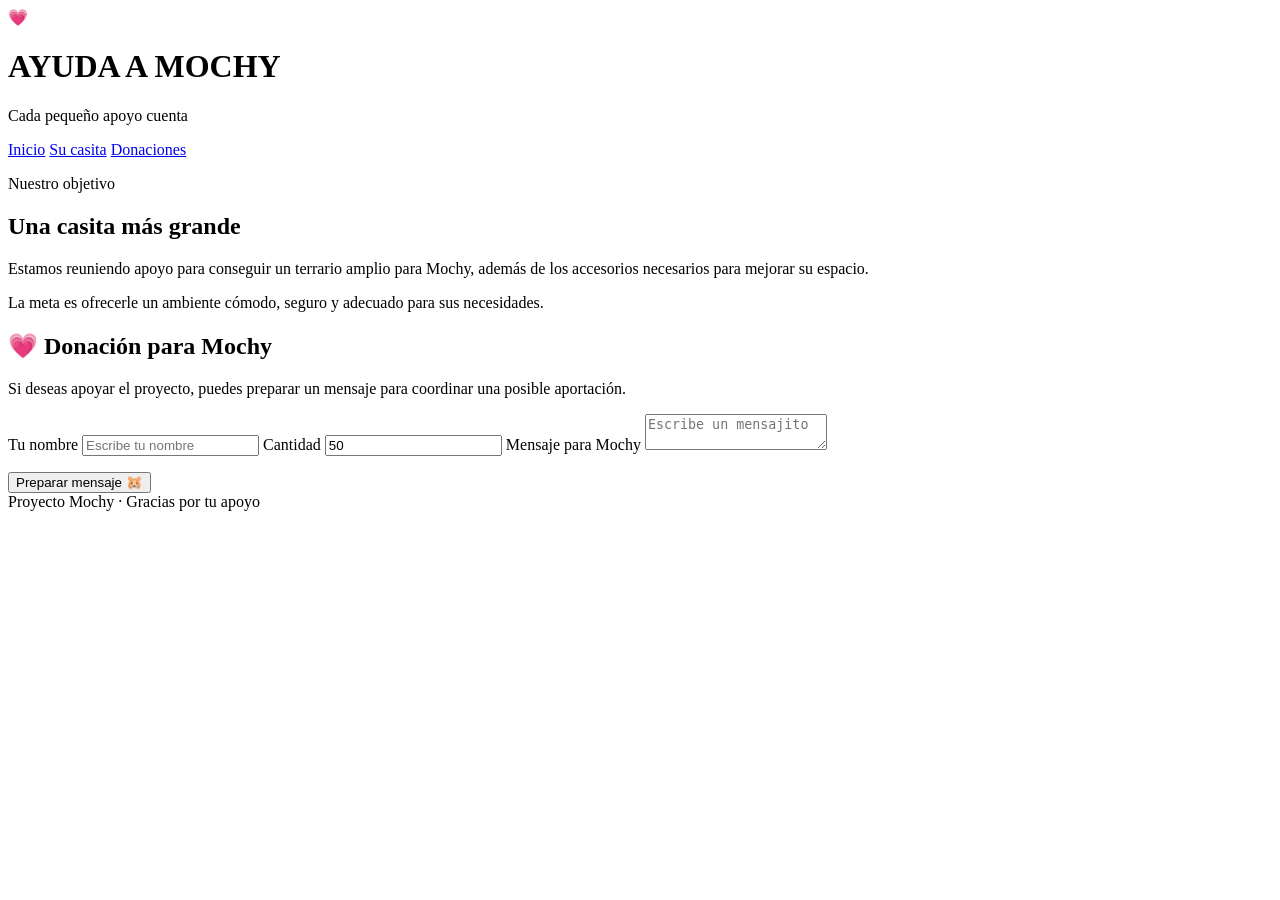
==== donaciones.html @ e06406d3 "Add files via upload" ====
<!DOCTYPE html>
<html lang="es">
<head>
  <meta charset="UTF-8">
  <meta name="viewport" content="width=device-width, initial-scale=1.0">
  <title>Mochy | Donaciones</title>

  <link rel="preconnect" href="https://fonts.googleapis.com">
  <link rel="preconnect" href="https://fonts.gstatic.com" crossorigin>
  <link href="https://fonts.googleapis.com/css2?family=Fredoka:wght@400;500;600;700&family=Nunito:wght@400;600;700;800&display=swap" rel="stylesheet">

  <link rel="stylesheet" href="CSS/styles.css">
</head>
<body>

<div class="sky"></div>

<div class="wrap">

  <header class="hero">
    <div class="logo">💗</div>
    <h1>AYUDA A MOCHY</h1>
    <p class="tagline">Cada pequeño apoyo cuenta</p>

    <nav class="menu">
      <a href="index.html">Inicio</a>
      <a href="casita.html">Su casita</a>
      <a href="donaciones.html">Donaciones</a>
    </nav>
  </header>

  <main>

    <section class="panel">
      <p class="eyebrow">Nuestro objetivo</p>
      <h2>Una casita más grande</h2>

      <p>
        Estamos reuniendo apoyo para conseguir un terrario
        amplio para Mochy, además de los accesorios necesarios
        para mejorar su espacio.
      </p>

      <p>
        La meta es ofrecerle un ambiente cómodo, seguro
        y adecuado para sus necesidades.
      </p>
    </section>

    <section class="donate">
      <h2>💗 Donación para Mochy</h2>

      <p class="sub">
        Si deseas apoyar el proyecto, puedes preparar
        un mensaje para coordinar una posible aportación.
      </p>

      <form id="donation-form">

        <label for="donor-name">Tu nombre</label>
        <input id="donor-name" type="text"
          placeholder="Escribe tu nombre">

        <label for="donor-amount">Cantidad</label>
        <input id="donor-amount" type="number"
          min="1" value="50" required>

        <label for="donor-msg">Mensaje para Mochy</label>
        <textarea id="donor-msg"
          placeholder="Escribe un mensajito"></textarea>

        <p id="form-error" class="error"></p>

        <button class="send" type="submit">
          Preparar mensaje 🐹
        </button>

      </form>

      <div id="thanks" hidden>
        <h3>¡Muchas gracias!</h3>
        <p id="copy-text"></p>
        <button class="solid" id="copy-btn" type="button">
          Copiar mensaje
        </button>
      </div>

    </section>

  </main>

  <footer>
    Proyecto Mochy · Gracias por tu apoyo
  </footer>

</div>

<script src="JS/script.js"></script>
</body>
</html>
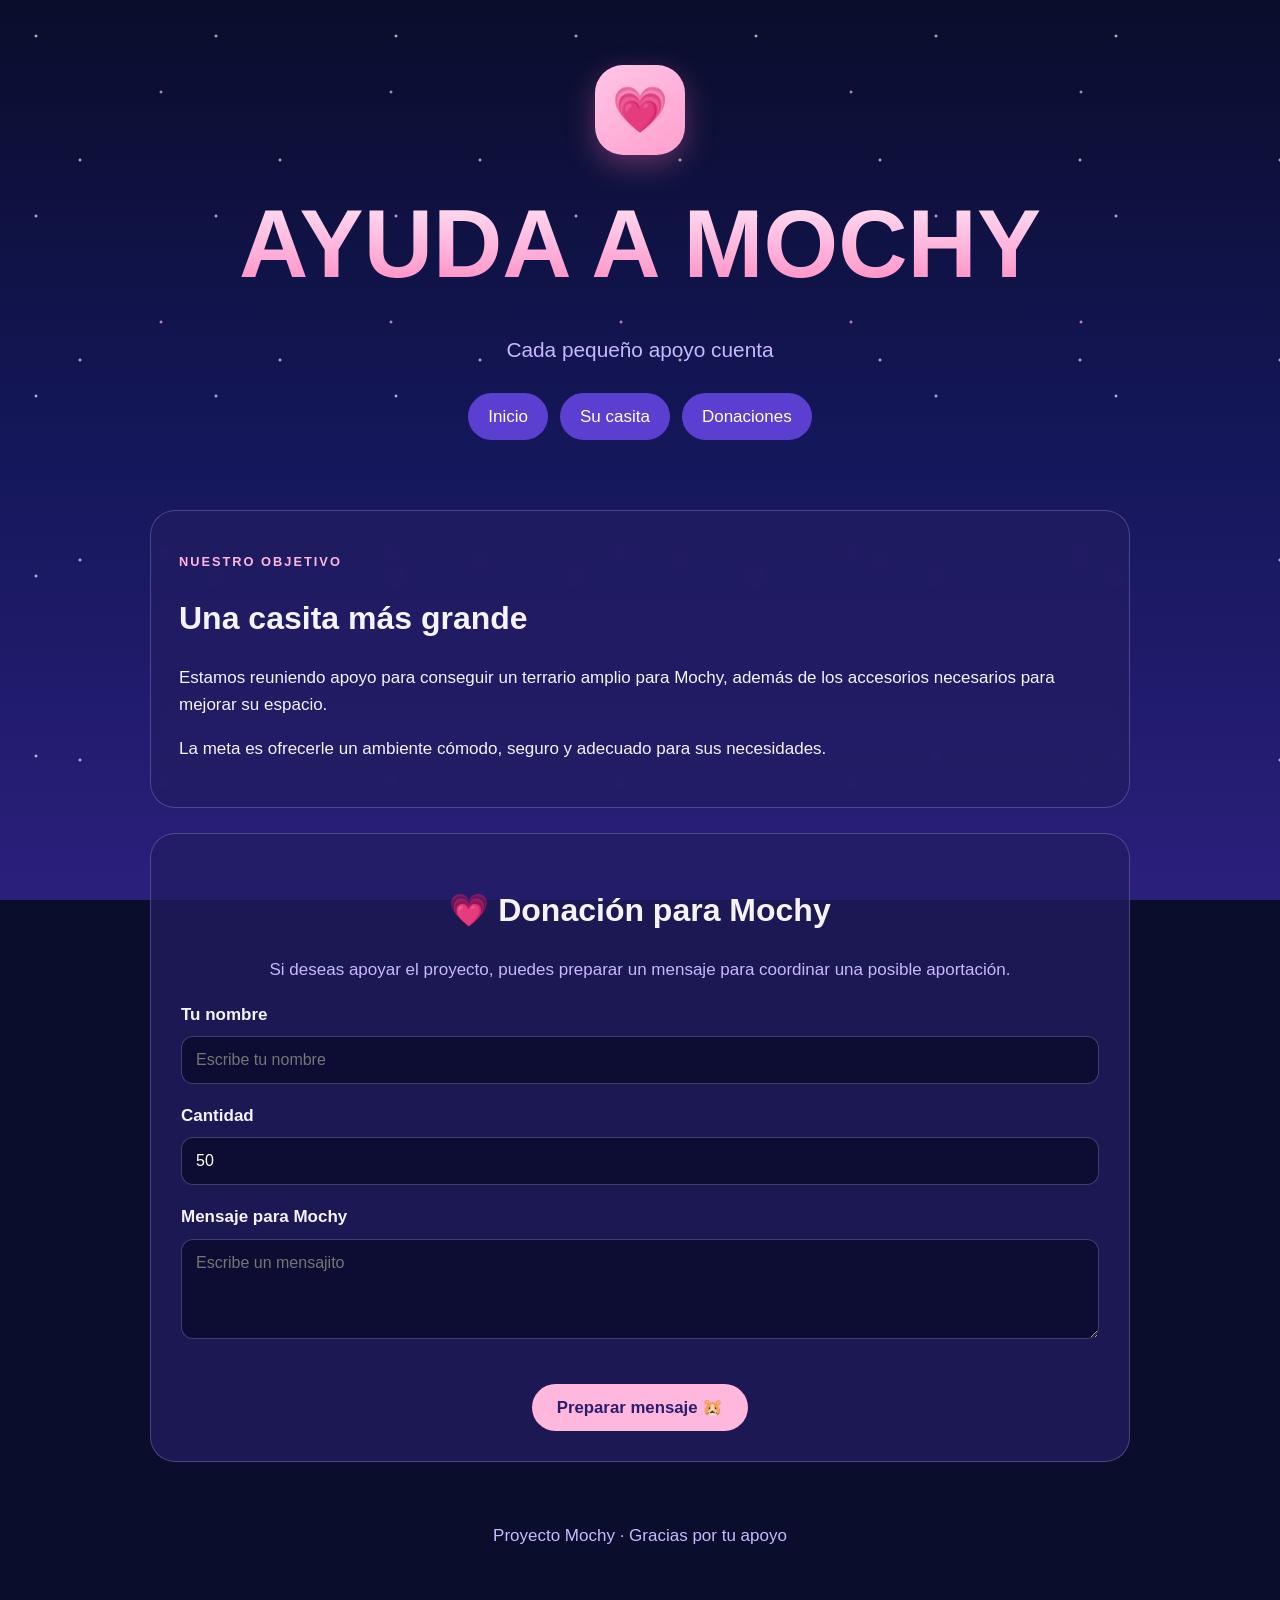
==== commit 4f1ec3a5: "Fix HTML formatting and ensure proper structure" ====
--- a/donaciones.html
+++ b/donaciones.html
@@ -1,3 +1,4 @@
+
 <!DOCTYPE html>
 <html lang="es">
 <head>
@@ -97,4 +98,4 @@
 
 <script src="JS/script.js"></script>
 </body>
-</html>+</html>
--- a/CSS/styles.css
+++ b/CSS/styles.css
@@ -0,0 +1,272 @@
+:root {
+  --night: #0a0d2b;
+  --violet: #5a3fd0;
+  --pink: #ffb7de;
+  --rose: #ff6fae;
+  --ink: #f6f2ff;
+  --lilac: #c9b8ff;
+  --card: rgba(34, 28, 98, 0.75);
+  --line: rgba(201, 184, 255, 0.28);
+}
+
+* {
+  box-sizing: border-box;
+}
+
+html {
+  scroll-behavior: smooth;
+}
+
+body {
+  margin: 0;
+  padding: 20px;
+  background: var(--night);
+  color: var(--ink);
+  font-family: 'Nunito', sans-serif;
+  font-size: 17px;
+  line-height: 1.6;
+}
+
+.sky {
+  position: fixed;
+  inset: 0;
+  z-index: -1;
+  pointer-events: none;
+  background:
+    radial-gradient(2px 2px at 20% 20%, white, transparent),
+    radial-gradient(2px 2px at 70% 40%, #ffc6e6, transparent),
+    radial-gradient(2px 2px at 40% 80%, white, transparent),
+    linear-gradient(180deg, #0a0d2b, #14175a, #2b1f7c);
+  background-size: 180px 180px, 230px 230px, 200px 200px, auto;
+}
+
+.wrap {
+  max-width: 980px;
+  margin: auto;
+}
+
+.hero {
+  text-align: center;
+  padding: 45px 10px;
+  display: flex;
+  flex-direction: column;
+  align-items: center;
+  gap: 12px;
+}
+
+.logo {
+  width: 90px;
+  height: 90px;
+  border-radius: 28px;
+  background: linear-gradient(145deg, #ffc6e6, #ff9fcf);
+  display: grid;
+  place-items: center;
+  font-size: 45px;
+  box-shadow: 0 10px 30px #ff6fae55;
+}
+
+h1 {
+  margin: 0;
+  font-family: 'Fredoka', sans-serif;
+  font-size: clamp(3rem, 10vw, 6rem);
+  background: linear-gradient(180deg, white, var(--pink), var(--rose));
+  background-clip: text;
+  -webkit-background-clip: text;
+  color: transparent;
+}
+
+.tagline {
+  color: var(--lilac);
+  font-family: 'Fredoka', sans-serif;
+  font-size: 1.3rem;
+  margin: 0;
+}
+
+.menu {
+  display: flex;
+  flex-wrap: wrap;
+  justify-content: center;
+  gap: 12px;
+  margin-top: 15px;
+}
+
+.menu a {
+  text-decoration: none;
+  color: white;
+  background: var(--violet);
+  padding: 10px 20px;
+  border-radius: 25px;
+  transition: 0.3s;
+}
+
+.menu a:hover {
+  background: var(--rose);
+  transform: translateY(-3px);
+}
+
+section {
+  margin: 25px 0;
+}
+
+.panel {
+  background: var(--card);
+  border: 1px solid var(--line);
+  border-radius: 25px;
+  padding: 28px;
+  margin: 25px 0;
+  backdrop-filter: blur(6px);
+}
+
+h2, h3 {
+  font-family: 'Fredoka', sans-serif;
+}
+
+h2 {
+  font-size: 2rem;
+  line-height: 1.2;
+}
+
+.eyebrow {
+  color: var(--pink);
+  font-weight: 800;
+  text-transform: uppercase;
+  letter-spacing: 2px;
+  font-size: 0.8rem;
+}
+
+.who {
+  display: grid;
+  grid-template-columns: 1fr 1fr;
+  gap: 25px;
+  align-items: center;
+}
+
+.photo-img {
+  width: 100%;
+  border-radius: 20px;
+  border: 3px solid var(--line);
+}
+
+.facts {
+  display: grid;
+  grid-template-columns: repeat(4, 1fr);
+  gap: 12px;
+}
+
+.fact {
+  background: rgba(90, 63, 208, 0.4);
+  border: 1px solid var(--line);
+  border-radius: 18px;
+  padding: 18px;
+}
+
+.fact span {
+  display: block;
+  color: var(--lilac);
+  font-size: 0.8rem;
+}
+
+.fact b {
+  display: block;
+  font-family: 'Fredoka', sans-serif;
+  font-size: 1.2rem;
+}
+
+.likes {
+  display: grid;
+  grid-template-columns: repeat(2, 1fr);
+  gap: 15px;
+}
+
+.like {
+  background: rgba(90, 63, 208, 0.35);
+  border: 1px solid var(--line);
+  padding: 20px;
+  border-radius: 20px;
+}
+
+.like h3 {
+  color: var(--pink);
+}
+
+.donate {
+  background: var(--card);
+  border: 1px solid var(--line);
+  border-radius: 25px;
+  padding: 30px;
+  text-align: center;
+}
+
+.sub {
+  color: var(--lilac);
+}
+
+label {
+  display: block;
+  text-align: left;
+  margin-top: 18px;
+  font-weight: 800;
+}
+
+input, textarea {
+  width: 100%;
+  padding: 14px;
+  margin-top: 8px;
+  border-radius: 12px;
+  border: 1px solid var(--line);
+  background: rgba(10, 12, 44, 0.8);
+  color: white;
+  font-family: inherit;
+  font-size: 1rem;
+}
+
+textarea {
+  min-height: 100px;
+  resize: vertical;
+}
+
+button, .cta {
+  border: none;
+  cursor: pointer;
+  display: inline-block;
+  margin-top: 20px;
+  padding: 13px 25px;
+  border-radius: 30px;
+  background: var(--pink);
+  color: #2a1d6e;
+  font-family: 'Fredoka', sans-serif;
+  font-size: 1.05rem;
+  font-weight: 600;
+  text-decoration: none;
+  transition: 0.3s;
+}
+
+button:hover, .cta:hover {
+  background: var(--rose);
+  color: white;
+  transform: translateY(-3px);
+}
+
+.error {
+  color: #ff9fb4;
+}
+
+footer {
+  text-align: center;
+  padding: 35px 10px;
+  color: var(--lilac);
+}
+
+@media (max-width: 650px) {
+  .who {
+    grid-template-columns: 1fr;
+  }
+
+  .facts {
+    grid-template-columns: repeat(2, 1fr);
+  }
+
+  .likes {
+    grid-template-columns: 1fr;
+  }
+}
